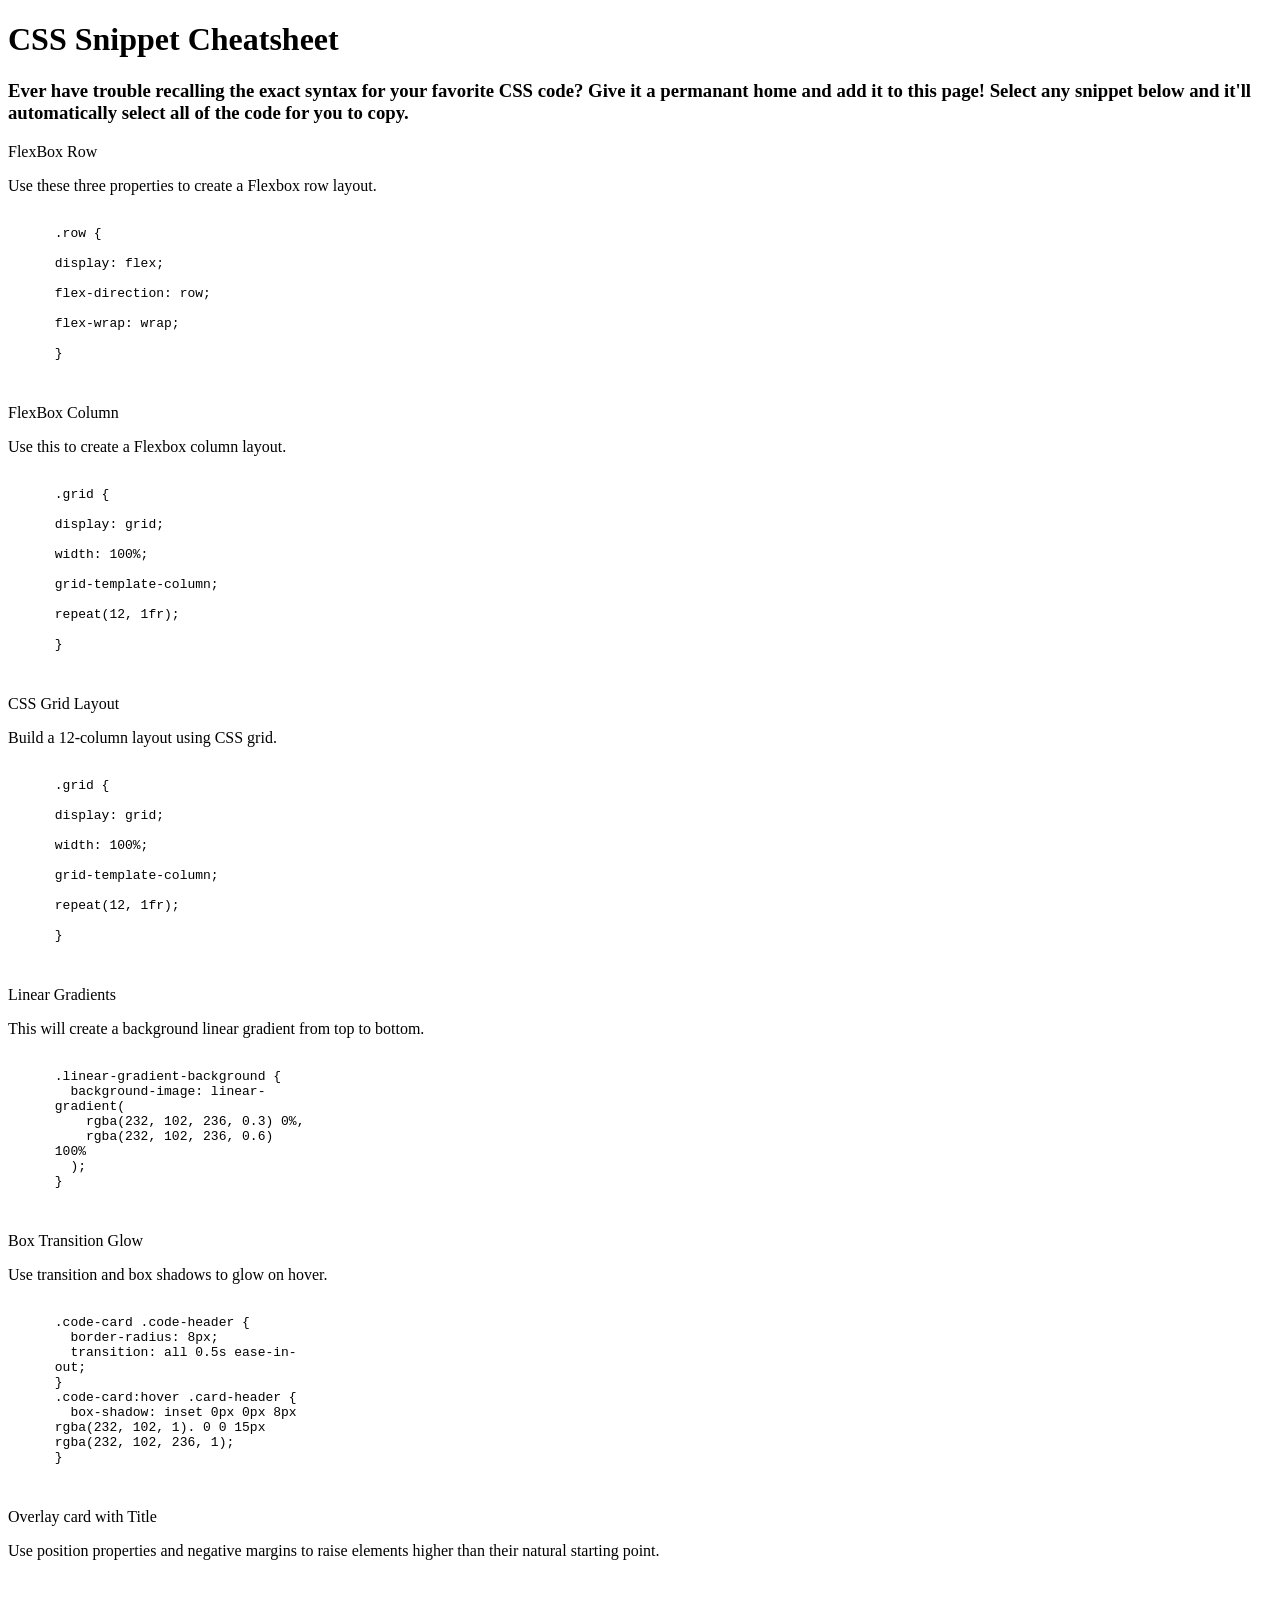
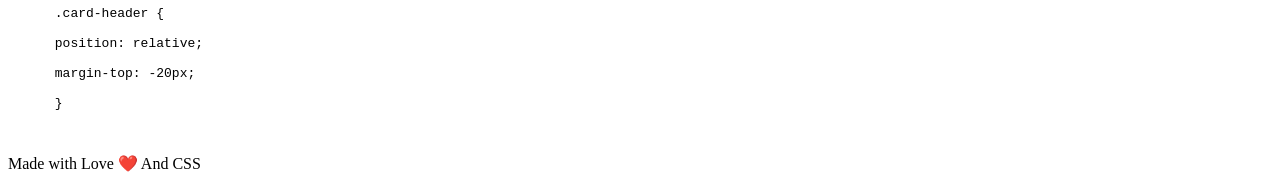
==== index.html @ 4936b65e "My recommit" ====
<!DOCTYPE html>
<html lang="en">

<head>
    <meta charset="UTF-8">
    <meta http-equiv="X-UA-Compatible" content="IE=edge">
    <meta name="viewport" content="width=device-width, initial-scale=1.0">
    <title>CSS Snippet Cheatsheet</title>
    <link rel="stylesheet" href="C:\Users\User\Desktop\module2demo\assets\module2.css">

<body>
    <header>
        <h1>CSS Snippet Cheatsheet</h1>
    </header>
    <section class="header-heading">
        <h3 class="heading">Ever have trouble recalling the exact syntax for your favorite CSS code? Give it a permanant
            home and add it to this page! Select any snippet below and it'll automatically select all of the code for
            you to copy.</h3>
    </section>
    <section class="top">
        <section class="card">
            <main>FlexBox Row</main>
            <p class="properties">Use these three properties to create a Flexbox row layout.</p>
            <pre>
                <code class="code">
      .row {
          
      display: flex;
    
      flex-direction: row;
    
      flex-wrap: wrap;
    
      }
                </code>
            </pre>
            </main>
        </section>
        <section class="card">
            <main>FlexBox Column</main>
            <p class="properties">Use this to create a Flexbox column layout.</p>
            <pre>
                <code class="code">
      .grid {
    
      display: grid;
    
      width: 100%;
    
      grid-template-column;
    
      repeat(12, 1fr);
    
      }
                </code>
            </pre>
            </main>
        </section>
        <section class="card">
            <main>CSS Grid Layout</main>
            <p class="properties">Build a 12-column layout using CSS grid.</p>
            <pre>
                <code class="code">
      .grid {
    
      display: grid;
    
      width: 100%;
    
      grid-template-column;
    
      repeat(12, 1fr);
    
      }
                </code>
            </pre>
            </main>

        </section>
        <section class="card">
            <main>Linear Gradients</main>
            <p class="properties">This will create a background linear gradient from top to bottom.</p>
            <pre>
            <code class="code">
      .linear-gradient-background {
        background-image: linear-
      gradient(
          rgba(232, 102, 236, 0.3) 0%,
          rgba(232, 102, 236, 0.6)
      100%
        );
      }
                </code>
            </pre>
            </main>

        </section>
        <section class="card">
            <main>Box Transition Glow </main>
            <p class="properties">Use transition and box shadows to glow on hover.</p>
            <pre class="code1">
            <code class="code">
      .code-card .code-header {
        border-radius: 8px;
        transition: all 0.5s ease-in-
      out;
      }
      .code-card:hover .card-header {
        box-shadow: inset 0px 0px 8px
      rgba(232, 102, 1). 0 0 15px
      rgba(232, 102, 236, 1);
      }
                </code>
            </pre>
            </main>

        </section>
        <section class="card">
            <main>Overlay card with Title</main>
            <p class="properties">Use position properties and negative margins to raise elements higher than their
                natural
                starting point.</p>
            <pre>
                <code class="code">
    
      .card-header {
    
      position: relative;
    
      margin-top: -20px;
    
      }
                </code>
            </pre>
            </main>
        </section>
    </section>
    <footer>
        Made with Love ❤️ And CSS
    </footer>
</body>
</head>

</html>
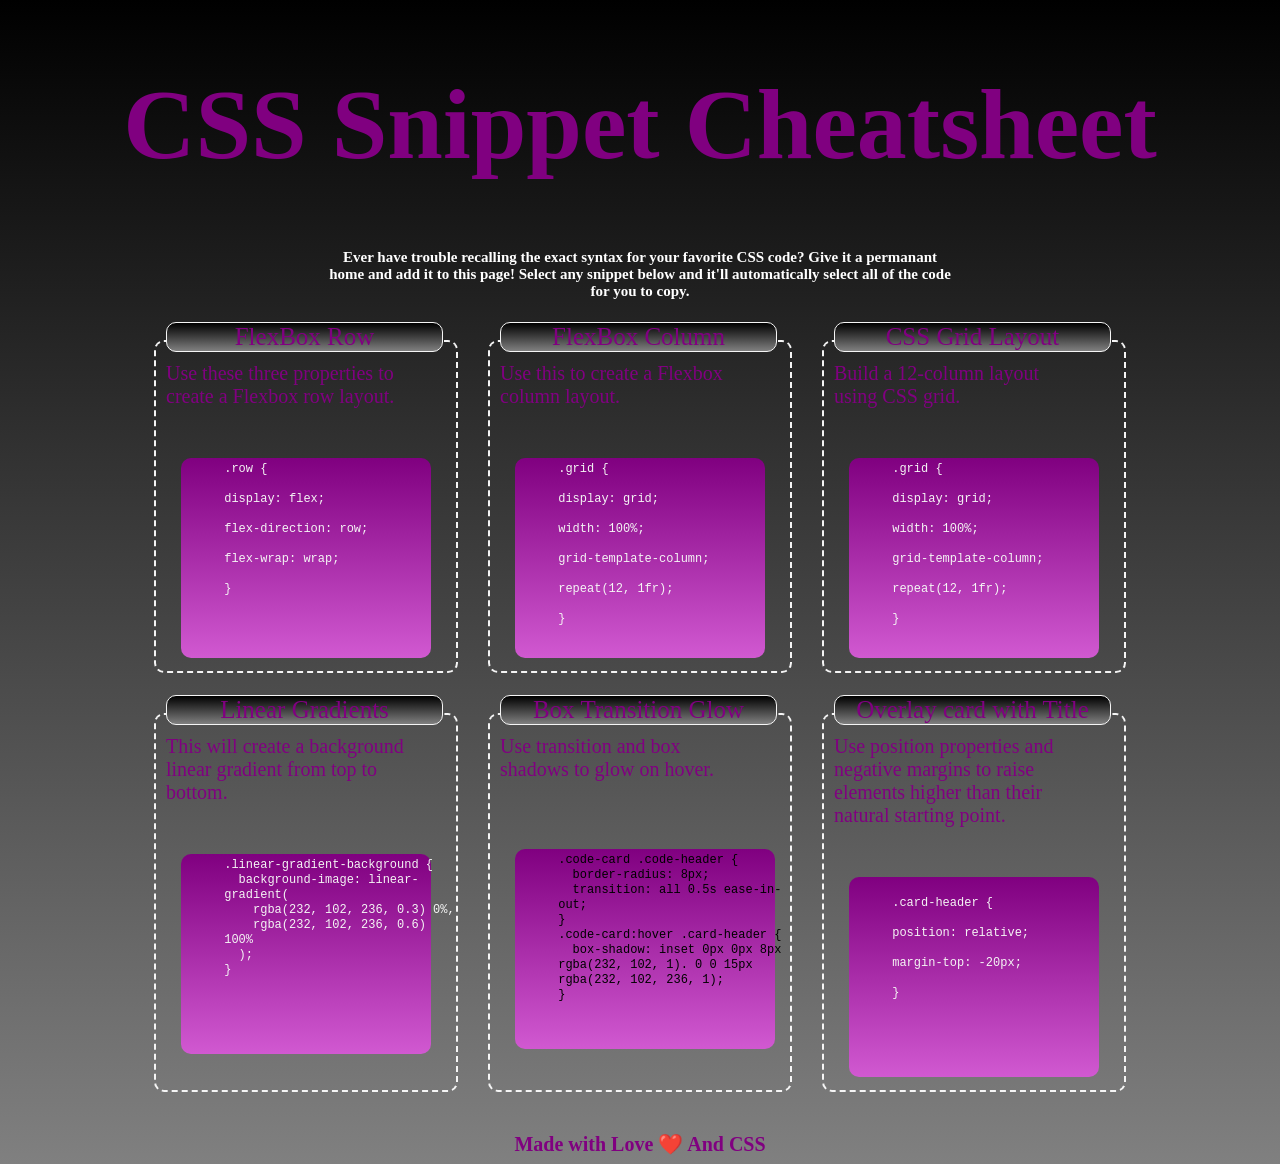
==== commit c5cf9203: "My third commit" ====
--- a/index.html
+++ b/index.html
@@ -6,7 +6,7 @@
     <meta http-equiv="X-UA-Compatible" content="IE=edge">
     <meta name="viewport" content="width=device-width, initial-scale=1.0">
     <title>CSS Snippet Cheatsheet</title>
-    <link rel="stylesheet" href="C:\Users\User\Desktop\module2demo\assets\module2.css">
+    <link rel="stylesheet" href="./assets/module2.css">
 
 <body>
     <header>
--- a/assets/module2.css
+++ b/assets/module2.css
@@ -0,0 +1,117 @@
+/* Root variable is used to avoid redundancy*/
+:root {
+
+    --Gray: gray;
+    --Black: black;
+    --Purple: purple;
+    --Lpurple: rgb(209, 89, 209);
+    --WhiteSmoke: whitesmoke;
+}
+/*Element Selector*/
+body {
+    background-image: linear-gradient(var(--Black), var(--Gray));
+}
+
+header {
+    text-align: center;
+    font-size: 50px;
+    color: var(--Purple);
+}
+/* Class Selector */
+.header_heading {
+    display: flex;
+    justify-content: center;
+    padding-bottom: 15px;
+    color: var(--WhiteSmoke);
+}
+
+.heading {
+    font-size: 15px;
+    width: 700px;
+    text-align: center;
+    color: white;
+    padding-bottom: 40px;
+    margin: auto;
+    width: 50%;
+}
+
+.top {
+    display: flex;
+    flex-direction: row;
+    flex-wrap: wrap;
+    justify-content: center;
+}
+
+.card {
+    border: dashed 2px var(--WhiteSmoke);
+    border-radius: 10px;
+    width: 300px;
+    margin-bottom: 40px;
+    margin-left: 15px;
+    margin-right: 15px;
+}
+
+main {
+    position: relative;
+    left: 10px;
+    bottom: 20px;
+    font-size: 25px;
+    text-align: center;
+    border: solid 1px var(--WhiteSmoke);
+    border-radius: 10px;
+    width: 275px;
+    background-image: linear-gradient(var(--Black), var(--Gray));
+    color: var(--Purple)
+}
+
+.properties {
+    position: relative;
+    left: 10px;
+    bottom: 30px;
+    width: 250px;
+    color: var(--Purple);
+    font-size: 20px;
+}
+
+pre {
+    position: relative;
+    left: 25px;
+    border-radius: 10px;
+    width: 250px;
+    height: 200px;
+    background-image: linear-gradient(var(--Purple), var(--Lpurple));
+    color: var(--WhiteSmoke);
+}
+
+/*Class Selector*/
+.code {
+    position: relative;
+    bottom: 12px;
+    font-family: monospace;
+    font-size: 12px;
+
+}
+
+.code1 {
+    position: relative;
+    left: 25px;
+    bottom: -18px;
+    border-radius: 10px;
+    width: 260px;
+    height: 200px;
+    background-image: linear-gradient(var(--Purple), var(--Lpurple));
+    color: var(--Offwhite);
+}
+
+/*Pseudo Class used to change a button's color when the user's pointer hovers over it. */
+.card:hover {
+    box-shadow: 10px 10px 10px 10px var(--Purple);
+    cursor: pointer;
+}
+
+footer {
+    text-align: center;
+    font-weight: bolder;
+    font-size: 20px;
+    color: var(--Purple);
+}
